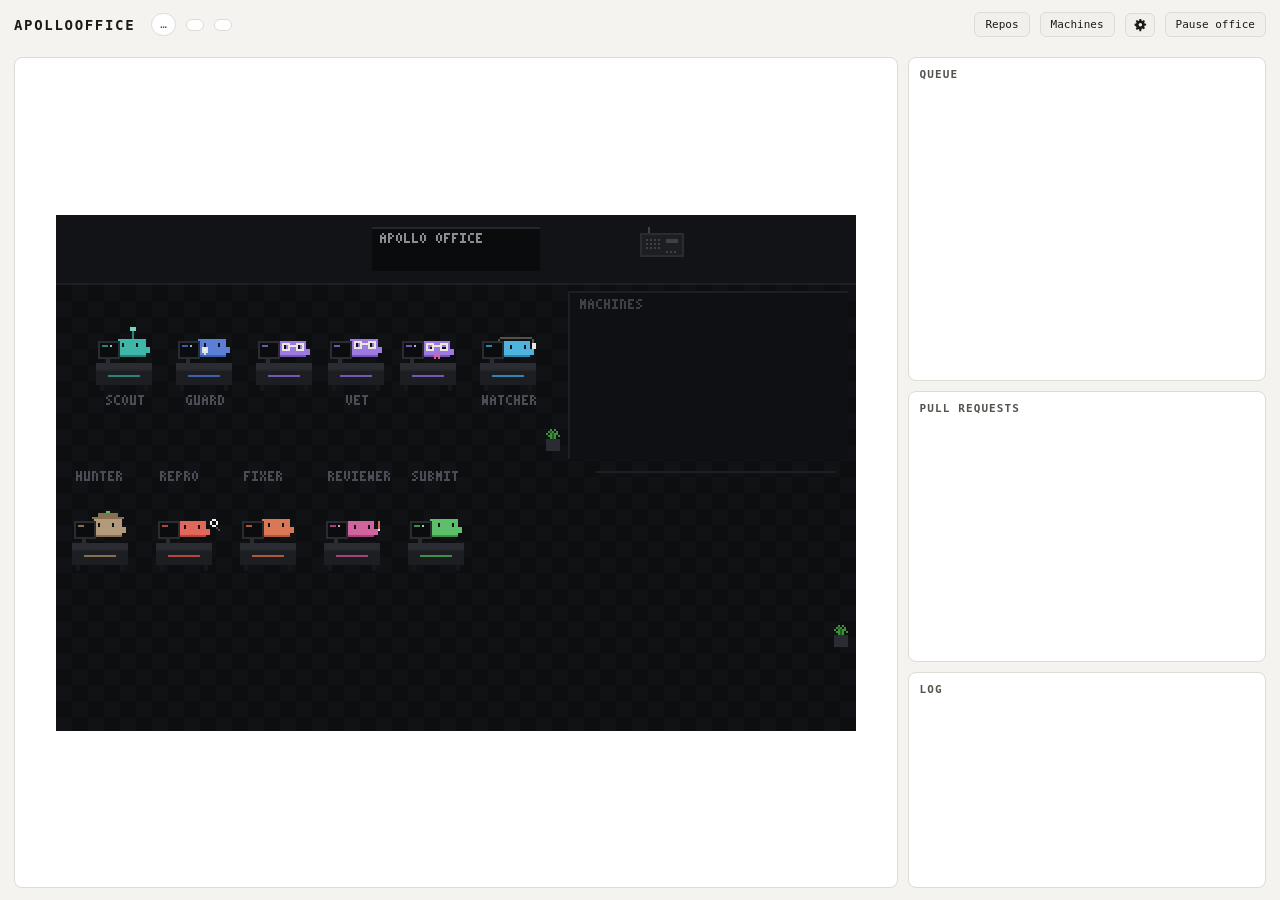
==== ui/index.html @ f30e3ad6 "Add a per-repository switch for naming ApolloOffice in the PR footer, and a dismissible star banner" ====
<!doctype html>
<html lang="en">
<head>
<meta charset="utf-8">
<meta name="viewport" content="width=device-width, initial-scale=1">
<title>ApolloOffice</title>
<style>
:root {
  --g: #0b0c0e;
  --p: #131417;
  --h: #1b1d21;
  --f: #202227;
  --l: #2c2f35;
  --t1: #ecebe6;
  --t2: #a9a8a2;
  --t3: #75746f;
  --ok: #5cbf6a;
  --bad: #e0675a;
  --info: #4fb3e0;
  --r: 8px;
  --m: ui-monospace, "SF Mono", Menlo, Consolas, monospace;
  --s: -apple-system, BlinkMacSystemFont, "Segoe UI", "Helvetica Neue", sans-serif;
  color-scheme: dark;
}
@media (prefers-color-scheme: light) {
  :root { --g: #f4f3ef; --p: #ffffff; --h: #efeee9; --f: #f1f0ec; --l: #dddbd4; --t1: #1b1a18; --t2: #55534d; --t3: #8a8882; --ok: #2f8a3c; --bad: #c2443a; --info: #2878a8; color-scheme: light; }
  button.go, button.pri { color: #fff; }
  #dr { background: rgba(0,0,0,.25); }
}
* { box-sizing: border-box; }
html, body { margin: 0; height: 100%; overflow: hidden; background: var(--g); color: var(--t1); font: 13px/1.4 var(--s); }
body { padding: 12px 14px; display: grid; grid-template-rows: auto auto minmax(0, 1fr); gap: 10px; }
a { color: inherit; text-decoration: none; }
a:hover { text-decoration: underline; }
.mono { font-family: var(--m); }
header { display: flex; align-items: center; gap: 10px; flex-wrap: nowrap; overflow: hidden; min-width: 0; }
h1 { font: 600 14px/1 var(--m); letter-spacing: .12em; text-transform: uppercase; margin: 0 6px 0 0; white-space: nowrap; }
.chip { font: 11px/1 var(--m); padding: 5px 8px; border-radius: 99px; background: var(--p); color: var(--t2); border: 1px solid var(--l); white-space: nowrap; overflow: hidden; text-overflow: ellipsis; min-width: 0; }
.chip b { color: var(--t1); font-weight: 500; }
.chip.ok { color: var(--ok); border-color: color-mix(in srgb, var(--ok) 40%, transparent); }
.chip.bad { color: var(--bad); border-color: color-mix(in srgb, var(--bad) 40%, transparent); }
.chip.info { color: var(--info); border-color: color-mix(in srgb, var(--info) 40%, transparent); }
.sp { flex: 1; }
.mt { display: inline-flex; align-items: center; gap: 7px; }
.mt .bar { width: 46px; height: 5px; background: var(--l); border-radius: 3px; overflow: hidden; flex: none; }
.mt .bar i { display: block; height: 100%; background: var(--t2); }
.np { max-width: 260px; color: var(--ok); }
#cNet { flex: none; }
#cU5, #cU7 { flex: none; }
.mt.hi .bar i { background: var(--bad); }
button { font: 11px/1 var(--m); color: var(--t1); background: var(--f); border: 1px solid var(--l); border-radius: 6px; padding: 6px 10px; cursor: pointer; white-space: nowrap; }
button:hover { background: var(--l); }
.tiles { display: grid; grid-template-columns: repeat(10, minmax(0, 1fr)); gap: 6px; }
.tile { background: var(--p); border: 1px solid var(--l); border-radius: var(--r); padding: 7px 9px; height: 74px; cursor: pointer; position: relative; overflow: hidden; transition: border-color .2s; min-width: 0; }
.tile:hover { border-color: var(--t3); }
.tile .hd { display: flex; align-items: center; gap: 6px; font: 600 11px/1 var(--m); text-transform: uppercase; letter-spacing: .06em; white-space: nowrap; }
.tile .dot { width: 8px; height: 8px; border-radius: 2px; flex: none; }
.tile .gear { flex: none; background: none; border: 0; padding: 2px; margin: -2px -3px -2px 2px; color: var(--t3); border-radius: 4px; display: inline-flex; }
.tile .gear:hover { color: var(--t1); background: var(--l); }
button.ic { padding: 4px 7px; display: inline-flex; align-items: center; }
button.ic svg { width: 14px; height: 14px; }
.tile .md { margin-left: auto; color: var(--t3); font-weight: 400; letter-spacing: 0; text-transform: none; overflow: hidden; text-overflow: ellipsis; }
.tile .sy { margin-top: 6px; color: var(--t2); font: 11px/1.3 var(--m); display: -webkit-box; -webkit-line-clamp: 2; -webkit-box-orient: vertical; overflow: hidden; word-break: break-word; }
.tile .ft { position: absolute; bottom: 6px; right: 9px; font: 10px var(--m); color: var(--t3); }
.tile .stt { position: absolute; bottom: 6px; left: 9px; font: 10px var(--m); color: var(--t3); text-transform: uppercase; }
.tile.work .stt { color: var(--t1); }
.tile.hold { opacity: .55; }
body.sb { grid-template-rows: auto auto auto minmax(0, 1fr); }
.ban { display: flex; align-items: center; gap: 8px; padding: 6px 8px 6px 12px; border: 1px solid var(--l); border-radius: var(--r); background: var(--p); color: var(--t2); font: 12px/1.3 var(--m); min-width: 0; }
.ban span:first-child { overflow: hidden; text-overflow: ellipsis; white-space: nowrap; }
main { display: grid; grid-template-columns: minmax(0, 1fr) clamp(300px, 28vw, 420px); gap: 10px; min-height: 0; }
.stage { background: var(--p); border: 1px solid var(--l); border-radius: var(--r); overflow: hidden; min-height: 0; min-width: 0; display: flex; align-items: center; justify-content: center; position: relative; }
.mg { position: absolute; top: 14px; left: 50%; transform: translateX(-50%); width: min(560px, 80%); background: var(--p); border: 1px solid var(--ok); border-radius: var(--r); padding: 12px 16px; animation: mgin .35s cubic-bezier(.2,.9,.3,1.2); }
.mg .mh { font: 600 12px/1.2 var(--m); letter-spacing: .1em; color: var(--ok); }
.mg .mt2 { margin-top: 6px; font-size: 14px; color: var(--t1); }
.mg .mq { margin-top: 8px; font: 12px/1.45 var(--m); color: var(--t2); display: -webkit-box; -webkit-line-clamp: 4; -webkit-box-orient: vertical; overflow: hidden; }
@keyframes mgin { from { opacity: 0; transform: translate(-50%, -8px); } to { opacity: 1; transform: translate(-50%, 0); } }
@media (prefers-reduced-motion: reduce) { .mg { animation: none; } }
canvas { display: block; image-rendering: pixelated; image-rendering: crisp-edges; }
.side { display: grid; grid-template-rows: minmax(0, 1.2fr) minmax(0, 1fr) minmax(0, .8fr); gap: 10px; min-height: 0; }
.card { background: var(--p); border: 1px solid var(--l); border-radius: var(--r); padding: 9px 11px; min-height: 0; display: flex; flex-direction: column; overflow: hidden; }
.card h2 { font: 600 11px/1 var(--m); text-transform: uppercase; letter-spacing: .1em; color: var(--t2); margin: 2px 0 8px; display: flex; gap: 8px; flex: none; white-space: nowrap; }
.card h2 span { color: var(--t3); font-weight: 400; overflow: hidden; text-overflow: ellipsis; }
.bd { flex: 1; min-height: 0; overflow: hidden; }
.sub { font: 600 10px/1 var(--m); text-transform: uppercase; letter-spacing: .1em; color: var(--t3); margin: 8px 0 2px; }
.row { display: grid; grid-template-columns: 64px minmax(0, 1fr) auto; gap: 8px; align-items: baseline; padding: 5px 0; border-top: 1px solid var(--h); }
.bd > .row:first-child, .sub + .row { border-top: 0; }
.pill { font: 10px/1 var(--m); padding: 3px 5px; border-radius: 4px; background: var(--f); color: var(--t2); text-transform: uppercase; text-align: center; white-space: nowrap; overflow: hidden; }
.pill.work { color: var(--t1); background: var(--l); }
.pill.ok { color: var(--ok); }
.pill.bad { color: var(--bad); }
.pill.info { color: var(--info); }
.ti { overflow: hidden; }
.ti .a { color: var(--t1); display: block; white-space: nowrap; overflow: hidden; text-overflow: ellipsis; }
.ti .w { color: var(--t3); font-size: 11px; margin-top: 1px; white-space: nowrap; overflow: hidden; text-overflow: ellipsis; }
.rp { color: var(--t3); font: 11px var(--m); white-space: nowrap; }
.x { color: var(--t3); cursor: pointer; font: 11px var(--m); background: none; border: 0; padding: 0 2px; }
.x:hover { color: var(--bad); background: none; }
.bars { display: flex; align-items: flex-end; gap: 2px; height: 30px; margin: 0 0 6px; flex: none; }
.bars i { flex: 1; background: var(--ok); opacity: .75; min-height: 1px; border-radius: 1px 1px 0 0; }
.bars i.z { background: var(--l); opacity: 1; }
.log { font: 11px/1.45 var(--m); color: var(--t2); }
.log div { display: grid; grid-template-columns: 38px 58px minmax(0, 1fr); gap: 6px; white-space: nowrap; }
.log div span:last-child { overflow: hidden; text-overflow: ellipsis; }
.log .tm { color: var(--t3); }
.row.apr .a { color: var(--ok); }
button.go { color: #0b0c0e; background: var(--ok); border-color: var(--ok); padding: 3px 7px; font-size: 10px; }
button.go:hover { background: #94dd9e; }
button.pri { color: #0b0c0e; background: var(--t1); border-color: var(--t1); }
button.pri:hover { background: #fff; }
button.dng { color: var(--bad); }
#dr { position: fixed; inset: 0; z-index: 20; display: flex; justify-content: flex-end; background: rgba(0,0,0,.45); }
#dr .pn { width: min(760px, 100%); height: 100%; background: var(--p); border-left: 1px solid var(--l); display: flex; flex-direction: column; }
#dr .ph { display: flex; align-items: center; gap: 10px; padding: 12px 16px; border-bottom: 1px solid var(--l); }
#dr .ph h3 { margin: 0; font: 600 13px/1 var(--m); letter-spacing: .1em; text-transform: uppercase; flex: 1; }
#dr .pb { flex: 1; overflow: auto; padding: 14px 16px 40px; }
.tabs { display: flex; gap: 4px; }
.tabs button.on { background: var(--l); border-color: var(--t3); }
.sec { margin: 0 0 18px; }
.sec h4 { font: 600 11px/1 var(--m); letter-spacing: .1em; text-transform: uppercase; color: var(--t2); margin: 0 0 8px; }
.box { border: 1px solid var(--l); border-radius: var(--r); padding: 10px 12px; margin: 0 0 8px; background: var(--g); }
.box .hd2 { display: flex; align-items: center; gap: 8px; }
.box .hd2 b { font: 600 13px var(--m); flex: 1; overflow: hidden; text-overflow: ellipsis; white-space: nowrap; }
.fm { display: grid; grid-template-columns: 140px minmax(0, 1fr); gap: 8px 10px; align-items: center; margin-top: 10px; }
.fm label { color: var(--t2); font-size: 12px; }
.fm .hint, .hint { color: var(--t3); font-size: 11px; grid-column: 2; margin-top: -4px; }
input[type=text], input[type=password], input[type=number], textarea, select { font: 12px/1.4 var(--m); color: var(--t1); background: var(--f); border: 1px solid var(--l); border-radius: 6px; padding: 6px 8px; width: 100%; }
textarea { min-height: 70px; resize: vertical; }
input:focus, textarea:focus, select:focus { outline: 1px solid var(--info); border-color: var(--info); }
.ck { display: flex; gap: 8px; align-items: center; font-size: 12px; color: var(--t2); }
.ck b { color: var(--t1); font-weight: 500; }
.ok2, .ck b.ok2 { color: var(--ok); } .bad2, .ck b.bad2 { color: var(--bad); }
[hidden] { display: none !important; }
.acts { display: flex; gap: 8px; flex-wrap: wrap; margin-top: 10px; }
.msg { font: 12px var(--m); margin-top: 8px; color: var(--t2); white-space: pre-wrap; }
.msg.bad2 { color: var(--bad); }
pre.df { font: 11px/1.45 var(--m); background: var(--g); border: 1px solid var(--l); border-radius: 6px; padding: 8px 10px; overflow: auto; max-height: 46vh; margin: 0; white-space: pre; }
pre.df .ad { color: var(--ok); } pre.df .rm { color: var(--bad); } pre.df .hh { color: var(--info); } pre.df .fh { color: var(--t1); font-weight: 600; }
.warn { border: 1px solid color-mix(in srgb, var(--bad) 50%, transparent); color: var(--t1); border-radius: 6px; padding: 8px 10px; font-size: 12px; margin: 8px 0; }
.empty { color: var(--t3); font: 12px var(--m); padding: 4px 0; }
@media (prefers-color-scheme: light) { button.go, button.pri { color: #fff; } button.pri:hover { background: #000; } }
@media (max-width: 1100px) { .tiles { grid-template-columns: repeat(5, minmax(0, 1fr)); } .tile { height: 56px; } .tile .sy { -webkit-line-clamp: 1; } }
@media (max-width: 860px) { body { grid-template-rows: auto auto minmax(0, 1.1fr); } body.sb { grid-template-rows: auto auto auto minmax(0, 1.1fr); } main { grid-template-columns: 1fr; grid-template-rows: minmax(0, 1fr) minmax(0, 1fr); } .side { grid-template-columns: 1fr 1fr; grid-template-rows: minmax(0, 1fr); } .side .card:last-child { display: none; } .tiles { grid-template-columns: repeat(3, minmax(0, 1fr)); } #cQ, #cHo { display: none; } }
</style>
</head>
<body>
<header>
  <h1>ApolloOffice</h1>
  <span class="chip" id="cNet">…</span>
  <span class="chip" id="cHo"></span>
  <span class="chip" id="cQ"></span>
  <span class="sp"></span>
  <button id="bRepos">Repos</button>
  <button id="bHosts">Machines</button>
  <button id="bSet" class="ic" title="Settings" aria-label="Settings"></button>
  <button id="bPause">Pause office</button>
</header>
<div class="ban" id="ban" hidden><span>Enjoying ApolloOffice? A star on GitHub helps other people find it.</span><span class="sp"></span><button class="go" id="bStar">Star on GitHub</button><button id="bLater">Later</button></div>
<div class="tiles" id="tiles"></div>
<main>
  <div class="stage" id="stage"><canvas id="cv" width="400" height="258"></canvas><div class="mg" id="mg" hidden></div></div>
  <div class="side">
    <div class="card"><h2>Queue <span id="qn"></span></h2><div class="bd" id="queue"></div></div>
    <div class="card"><h2>Pull requests <span id="prn"></span></h2><div class="bars" id="bars" title="merges per day, last 30 days"></div><div class="bd" id="prs"></div></div>
    <div class="card"><h2>Log</h2><div class="bd log" id="log"></div></div>
  </div>
</main>
<div id="dr" hidden><div class="pn"><div class="ph"><h3 id="drT"></h3><button id="drX">Close</button></div><div class="pb" id="drB"></div></div></div>
<script src="body.js"></script>
<script src="o.js"></script>
<script src="p.js"></script>
</body>
</html>
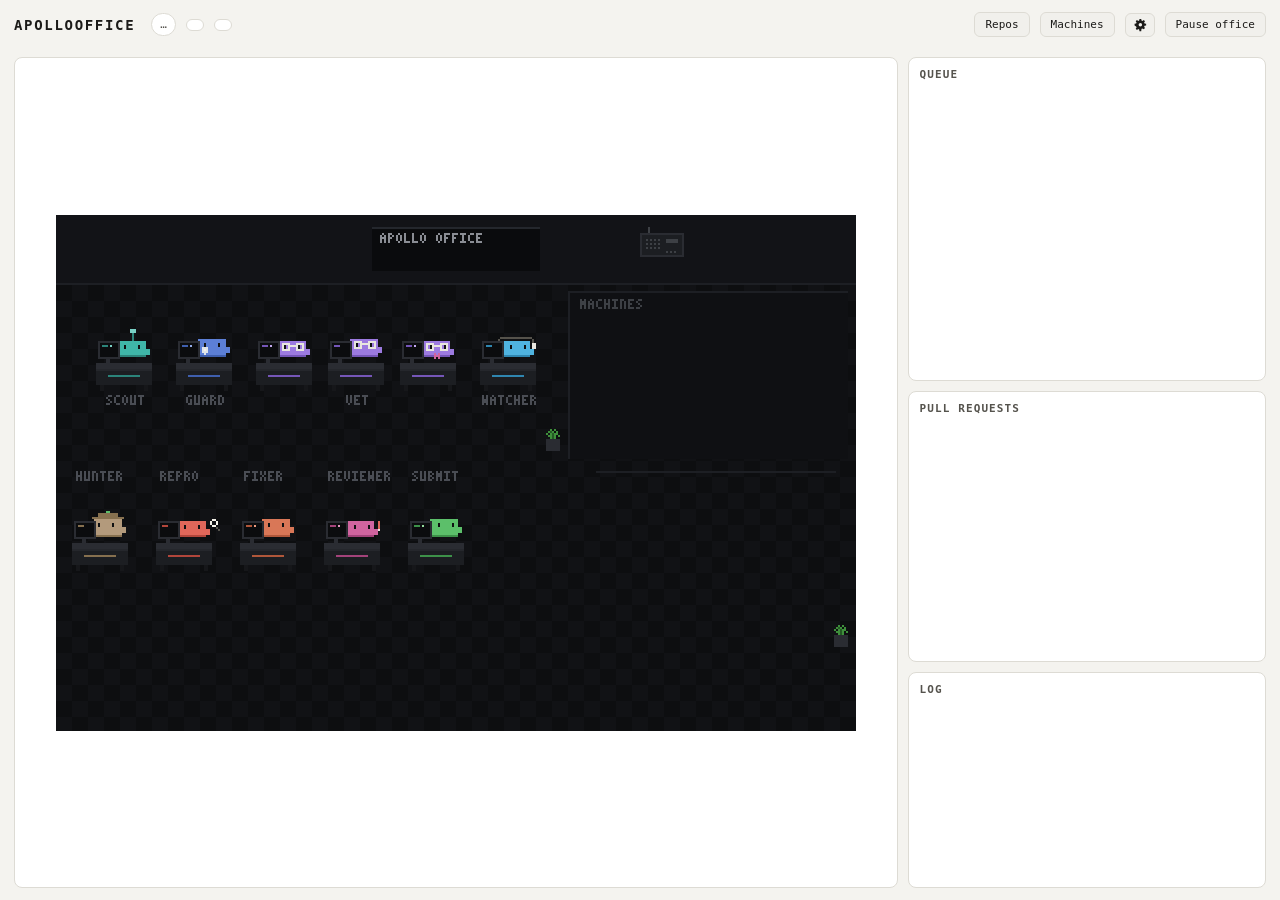
==== commit ff4560aa: "Show worker and machine details on hover in the office view" ====
--- a/ui/index.html
+++ b/ui/index.html
@@ -76,6 +76,21 @@
 .mg .mq { margin-top: 8px; font: 12px/1.45 var(--m); color: var(--t2); display: -webkit-box; -webkit-line-clamp: 4; -webkit-box-orient: vertical; overflow: hidden; }
 @keyframes mgin { from { opacity: 0; transform: translate(-50%, -8px); } to { opacity: 1; transform: translate(-50%, 0); } }
 @media (prefers-reduced-motion: reduce) { .mg { animation: none; } }
+.tip { position: fixed; z-index: 30; width: max-content; max-width: 340px; background: var(--p); border: 1px solid var(--l); border-radius: var(--r); padding: 9px 11px; font: 11px/1.45 var(--m); color: var(--t2); pointer-events: none; box-shadow: 0 6px 20px rgba(0,0,0,.35); }
+.tip .th { display: flex; gap: 10px; align-items: baseline; margin-bottom: 5px; }
+.tip .th b { color: var(--t1); font-size: 12px; letter-spacing: .06em; text-transform: uppercase; }
+.tip .th span { margin-left: auto; color: var(--t3); }
+.tip .tr { display: grid; grid-template-columns: 52px minmax(0, 1fr); gap: 6px; }
+.tip .tr > span:last-child { color: var(--t1); overflow-wrap: anywhere; }
+.tip .k { color: var(--t3); }
+.tip .tc { margin-top: 6px; padding-top: 6px; border-top: 1px solid var(--l); }
+.tip .tc div { display: grid; grid-template-columns: 32px minmax(0, 1fr); gap: 6px; white-space: nowrap; overflow: hidden; text-overflow: ellipsis; }
+.tip .tc div span:last-child { overflow: hidden; text-overflow: ellipsis; color: var(--t1); }
+.tip .tf { margin-top: 6px; color: var(--t3); }
+.tip .bar { display: inline-block; width: 60px; height: 5px; background: var(--l); border-radius: 3px; margin-left: 6px; vertical-align: middle; overflow: hidden; }
+.tip .bar i { display: block; height: 100%; background: var(--ok); }
+.tip .bar i.hi { background: var(--bad); }
+.tip .bad2 { color: var(--bad); } .tip .ok2 { color: var(--ok); }
 canvas { display: block; image-rendering: pixelated; image-rendering: crisp-edges; }
 .side { display: grid; grid-template-rows: minmax(0, 1.2fr) minmax(0, 1fr) minmax(0, .8fr); gap: 10px; min-height: 0; }
 .card { background: var(--p); border: 1px solid var(--l); border-radius: var(--r); padding: 9px 11px; min-height: 0; display: flex; flex-direction: column; overflow: hidden; }
@@ -158,7 +173,7 @@
 <div class="ban" id="ban" hidden><span>Enjoying ApolloOffice? A star on GitHub helps other people find it.</span><span class="sp"></span><button class="go" id="bStar">Star on GitHub</button><button id="bLater">Later</button></div>
 <div class="tiles" id="tiles"></div>
 <main>
-  <div class="stage" id="stage"><canvas id="cv" width="400" height="258"></canvas><div class="mg" id="mg" hidden></div></div>
+  <div class="stage" id="stage"><canvas id="cv" width="400" height="258"></canvas><div class="mg" id="mg" hidden></div></div><div class="tip" id="tip" hidden></div>
   <div class="side">
     <div class="card"><h2>Queue <span id="qn"></span></h2><div class="bd" id="queue"></div></div>
     <div class="card"><h2>Pull requests <span id="prn"></span></h2><div class="bars" id="bars" title="merges per day, last 30 days"></div><div class="bd" id="prs"></div></div>
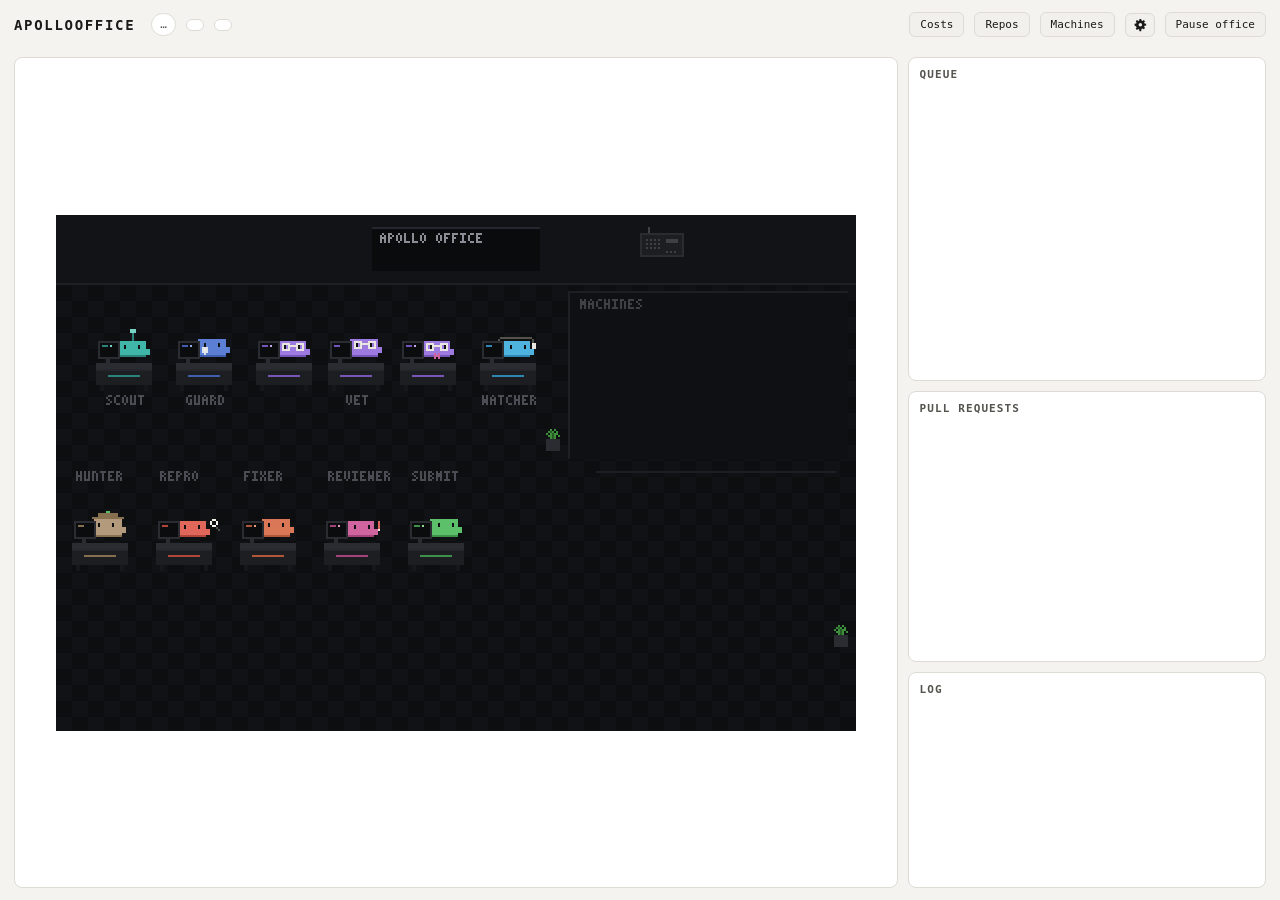
==== commit b89a9d9d: "Add costs, budgets, model stats, error tracker webhook and CI report action" ====
--- a/ui/index.html
+++ b/ui/index.html
@@ -149,6 +149,11 @@
 .acts { display: flex; gap: 8px; flex-wrap: wrap; margin-top: 10px; }
 .msg { font: 12px var(--m); margin-top: 8px; color: var(--t2); white-space: pre-wrap; }
 .msg.bad2 { color: var(--bad); }
+.tw { overflow-x: auto; }
+table.tb { width: 100%; border-collapse: collapse; font: 11px/1.4 var(--m); }
+table.tb th { text-align: left; color: var(--t3); font-weight: 400; padding: 3px 6px 5px 0; border-bottom: 1px solid var(--l); white-space: nowrap; }
+table.tb td { padding: 4px 6px 4px 0; border-bottom: 1px solid var(--l); white-space: nowrap; }
+table.tb td.n, table.tb th.n { text-align: right; }
 pre.df { font: 11px/1.45 var(--m); background: var(--g); border: 1px solid var(--l); border-radius: 6px; padding: 8px 10px; overflow: auto; max-height: 46vh; margin: 0; white-space: pre; }
 pre.df .ad { color: var(--ok); } pre.df .rm { color: var(--bad); } pre.df .hh { color: var(--info); } pre.df .fh { color: var(--t1); font-weight: 600; }
 .warn { border: 1px solid color-mix(in srgb, var(--bad) 50%, transparent); color: var(--t1); border-radius: 6px; padding: 8px 10px; font-size: 12px; margin: 8px 0; }
@@ -165,6 +170,7 @@
   <span class="chip" id="cHo"></span>
   <span class="chip" id="cQ"></span>
   <span class="sp"></span>
+  <button id="bCost">Costs</button>
   <button id="bRepos">Repos</button>
   <button id="bHosts">Machines</button>
   <button id="bSet" class="ic" title="Settings" aria-label="Settings"></button>
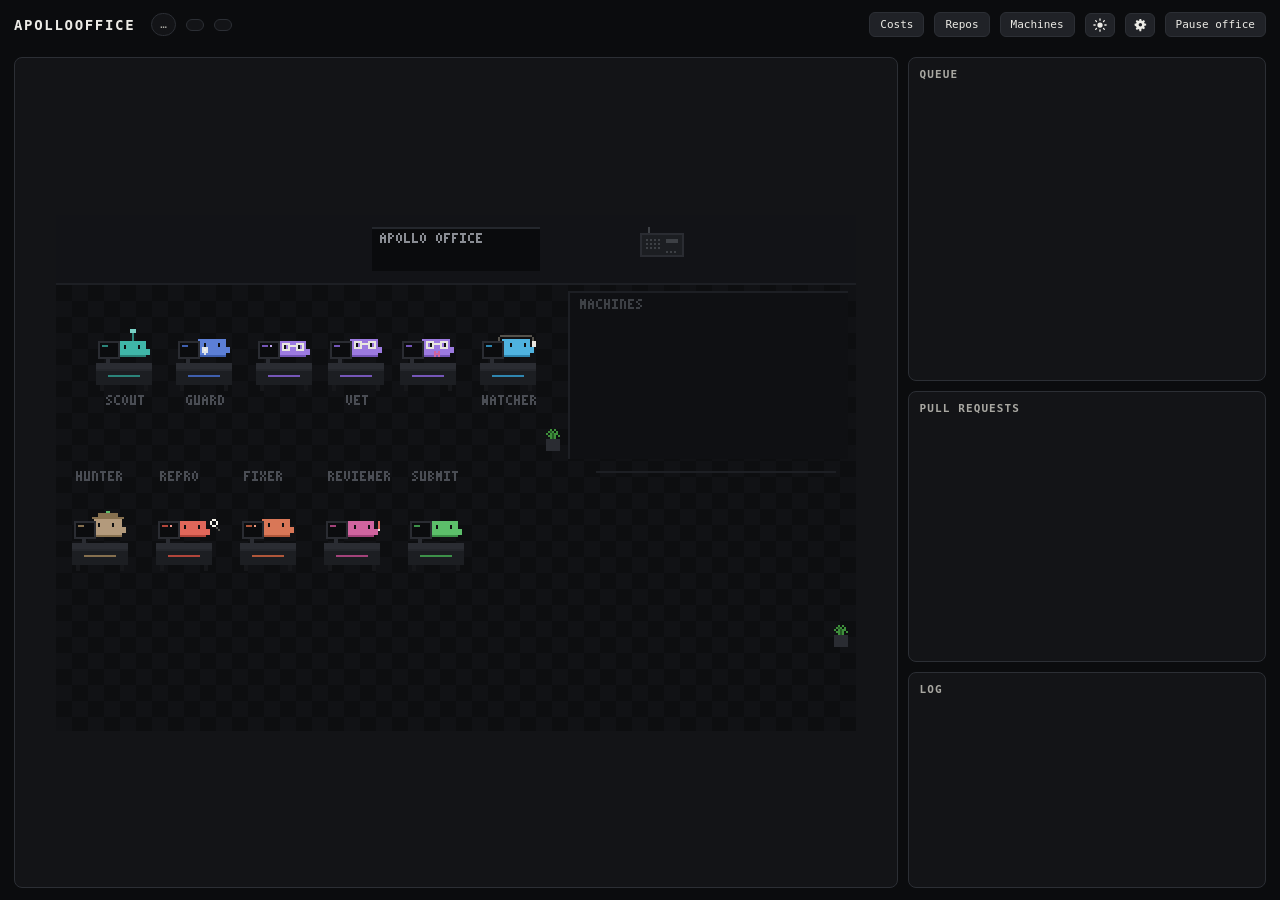
==== commit add7d50e: "Add dark default with light theme, bulk approve, diff viewer, working hours, browser notifications, " ====
--- a/ui/index.html
+++ b/ui/index.html
@@ -4,6 +4,7 @@
 <meta charset="utf-8">
 <meta name="viewport" content="width=device-width, initial-scale=1">
 <title>ApolloOffice</title>
+<script src="th.js"></script>
 <style>
 :root {
   --g: #0b0c0e;
@@ -22,11 +23,10 @@
   --s: -apple-system, BlinkMacSystemFont, "Segoe UI", "Helvetica Neue", sans-serif;
   color-scheme: dark;
 }
-@media (prefers-color-scheme: light) {
-  :root { --g: #f4f3ef; --p: #ffffff; --h: #efeee9; --f: #f1f0ec; --l: #dddbd4; --t1: #1b1a18; --t2: #55534d; --t3: #8a8882; --ok: #2f8a3c; --bad: #c2443a; --info: #2878a8; color-scheme: light; }
-  button.go, button.pri { color: #fff; }
-  #dr { background: rgba(0,0,0,.25); }
-}
+:root[data-th=light] { --g: #f4f3ef; --p: #ffffff; --h: #efeee9; --f: #f1f0ec; --l: #dddbd4; --t1: #1b1a18; --t2: #55534d; --t3: #8a8882; --ok: #2f8a3c; --bad: #c2443a; --info: #2878a8; color-scheme: light; }
+[data-th=light] button.go, [data-th=light] button.pri { color: #fff; }
+[data-th=light] button.pri:hover { background: #000; }
+[data-th=light] #dr { background: rgba(0,0,0,.25); }
 * { box-sizing: border-box; }
 html, body { margin: 0; height: 100%; overflow: hidden; background: var(--g); color: var(--t1); font: 13px/1.4 var(--s); }
 body { padding: 12px 14px; display: grid; grid-template-rows: auto auto minmax(0, 1fr); gap: 10px; }
@@ -41,6 +41,14 @@
 .chip.bad { color: var(--bad); border-color: color-mix(in srgb, var(--bad) 40%, transparent); }
 .chip.info { color: var(--info); border-color: color-mix(in srgb, var(--info) 40%, transparent); }
 .sp { flex: 1; }
+button.hc { cursor: pointer; flex: none; display: inline-flex; gap: 5px; align-items: center; }
+button.hc:hover { background: var(--f); }
+.hc i { width: 7px; height: 7px; border-radius: 2px; background: var(--ok); display: inline-block; }
+.hc i.no { background: var(--bad); }
+.bkb { display: flex; align-items: center; gap: 6px; padding: 0 0 6px; font: 11px var(--m); color: var(--t3); }
+.bkb .ck { font: 11px var(--m); }
+.row input.bk { margin: 0 4px 0 0; }
+.row:has(input.bk) { grid-template-columns: auto 64px minmax(0, 1fr) auto; }
 .mt { display: inline-flex; align-items: center; gap: 7px; }
 .mt .bar { width: 46px; height: 5px; background: var(--l); border-radius: 3px; overflow: hidden; flex: none; }
 .mt .bar i { display: block; height: 100%; background: var(--t2); }
@@ -146,6 +154,9 @@
 .ck b { color: var(--t1); font-weight: 500; }
 .ok2, .ck b.ok2 { color: var(--ok); } .bad2, .ck b.bad2 { color: var(--bad); }
 [hidden] { display: none !important; }
+.fb { position: fixed; inset: 0; z-index: 100; pointer-events: none; overflow: hidden; }
+.fbg { position: absolute; left: 0; top: 0; width: 56px; height: 104px; margin: -52px 0 0 -28px; image-rendering: pixelated; filter: drop-shadow(0 6px 6px rgba(0,0,0,.45)); }
+.fbw { position: absolute; inset: 0; background: #fff; opacity: 0; }
 .acts { display: flex; gap: 8px; flex-wrap: wrap; margin-top: 10px; }
 .msg { font: 12px var(--m); margin-top: 8px; color: var(--t2); white-space: pre-wrap; }
 .msg.bad2 { color: var(--bad); }
@@ -154,25 +165,69 @@
 table.tb th { text-align: left; color: var(--t3); font-weight: 400; padding: 3px 6px 5px 0; border-bottom: 1px solid var(--l); white-space: nowrap; }
 table.tb td { padding: 4px 6px 4px 0; border-bottom: 1px solid var(--l); white-space: nowrap; }
 table.tb td.n, table.tb th.n { text-align: right; }
+.dv { border: 1px solid var(--l); border-radius: 6px; background: var(--g); }
+.dvh { display: flex; align-items: center; gap: 8px; padding: 6px 8px; border-bottom: 1px solid var(--l); font: 11px var(--m); color: var(--t2); }
+.dv details { border-bottom: 1px solid var(--l); }
+.dv details:last-child { border-bottom: 0; }
+.dv summary { cursor: pointer; padding: 6px 8px; font: 11px var(--m); display: flex; gap: 8px; align-items: center; background: var(--h); }
+.dv summary .fn { flex: 1; color: var(--t1); font-weight: 600; overflow: hidden; text-overflow: ellipsis; white-space: nowrap; }
+table.dt { width: 100%; border-collapse: collapse; font: 11px/1.45 var(--m); }
+table.dt td { padding: 0 6px; vertical-align: top; }
+table.dt td.ln { color: var(--t3); text-align: right; width: 1%; white-space: nowrap; user-select: none; }
+table.dt td.cd { white-space: pre; color: var(--t1); }
+table.dt.sp2 td.cd { width: 50%; white-space: pre-wrap; word-break: break-all; }
+table.dt tr.hh td { color: var(--info); padding: 3px 6px; background: color-mix(in srgb, var(--info) 8%, transparent); }
+table.dt tr.ad td.cd, table.dt td.cd.ad { background: color-mix(in srgb, var(--ok) 13%, transparent); }
+table.dt tr.rm td.cd, table.dt td.cd.rm { background: color-mix(in srgb, var(--bad) 13%, transparent); }
+table.dt td.cd.e { background: var(--h); }
+table.dt mark { color: inherit; border-radius: 2px; }
+table.dt tr.ad mark, table.dt td.ad mark { background: color-mix(in srgb, var(--ok) 38%, transparent); }
+table.dt tr.rm mark, table.dt td.rm mark { background: color-mix(in srgb, var(--bad) 38%, transparent); }
+.dz .box { border-color: color-mix(in srgb, var(--bad) 45%, transparent); }
+.dz h4 { color: var(--bad); }
+.dzr { display: flex; gap: 12px; align-items: center; padding: 8px 0; border-top: 1px solid var(--l); }
+.dzr:first-child { border-top: 0; padding-top: 0; }
+.dzr > div { flex: 1; font-size: 12px; }
+.dzr .hint { margin-top: 2px; }
 pre.df { font: 11px/1.45 var(--m); background: var(--g); border: 1px solid var(--l); border-radius: 6px; padding: 8px 10px; overflow: auto; max-height: 46vh; margin: 0; white-space: pre; }
 pre.df .ad { color: var(--ok); } pre.df .rm { color: var(--bad); } pre.df .hh { color: var(--info); } pre.df .fh { color: var(--t1); font-weight: 600; }
 .warn { border: 1px solid color-mix(in srgb, var(--bad) 50%, transparent); color: var(--t1); border-radius: 6px; padding: 8px 10px; font-size: 12px; margin: 8px 0; }
 .empty { color: var(--t3); font: 12px var(--m); padding: 4px 0; }
-@media (prefers-color-scheme: light) { button.go, button.pri { color: #fff; } button.pri:hover { background: #000; } }
 @media (max-width: 1100px) { .tiles { grid-template-columns: repeat(5, minmax(0, 1fr)); } .tile { height: 56px; } .tile .sy { -webkit-line-clamp: 1; } }
 @media (max-width: 860px) { body { grid-template-rows: auto auto minmax(0, 1.1fr); } body.sb { grid-template-rows: auto auto auto minmax(0, 1.1fr); } main { grid-template-columns: 1fr; grid-template-rows: minmax(0, 1fr) minmax(0, 1fr); } .side { grid-template-columns: 1fr 1fr; grid-template-rows: minmax(0, 1fr); } .side .card:last-child { display: none; } .tiles { grid-template-columns: repeat(3, minmax(0, 1fr)); } #cQ, #cHo { display: none; } }
+@media (max-width: 700px) {
+  html, body { height: auto; overflow: auto; }
+  body { display: block; padding: 10px; }
+  header { flex-wrap: wrap; gap: 6px; margin-bottom: 10px; }
+  header h1 { width: 100%; }
+  .tiles, .stage, #cHo, #cQ { display: none !important; }
+  main { display: block; }
+  .side { display: flex; flex-direction: column; gap: 10px; }
+  .card { max-height: none; }
+  .side .card:last-child { display: flex; max-height: 50vh; }
+  .bd { overflow: visible; }
+  .row { padding: 8px 0; }
+  button.go { padding: 6px 10px; font-size: 11px; }
+  .ban { margin-bottom: 10px; }
+  #dr .pn { width: 100%; border-left: 0; }
+  .fm { grid-template-columns: 1fr; }
+  .fm .hint, .hint { grid-column: 1; }
+  .dzr { flex-direction: column; align-items: stretch; }
+}
 </style>
 </head>
 <body>
 <header>
   <h1>ApolloOffice</h1>
   <span class="chip" id="cNet">…</span>
+  <button class="chip hc" id="cH" hidden></button>
   <span class="chip" id="cHo"></span>
   <span class="chip" id="cQ"></span>
   <span class="sp"></span>
   <button id="bCost">Costs</button>
   <button id="bRepos">Repos</button>
   <button id="bHosts">Machines</button>
+  <button id="bTh" class="ic" title="Light or dark" aria-label="Light or dark"></button>
   <button id="bSet" class="ic" title="Settings" aria-label="Settings"></button>
   <button id="bPause">Pause office</button>
 </header>
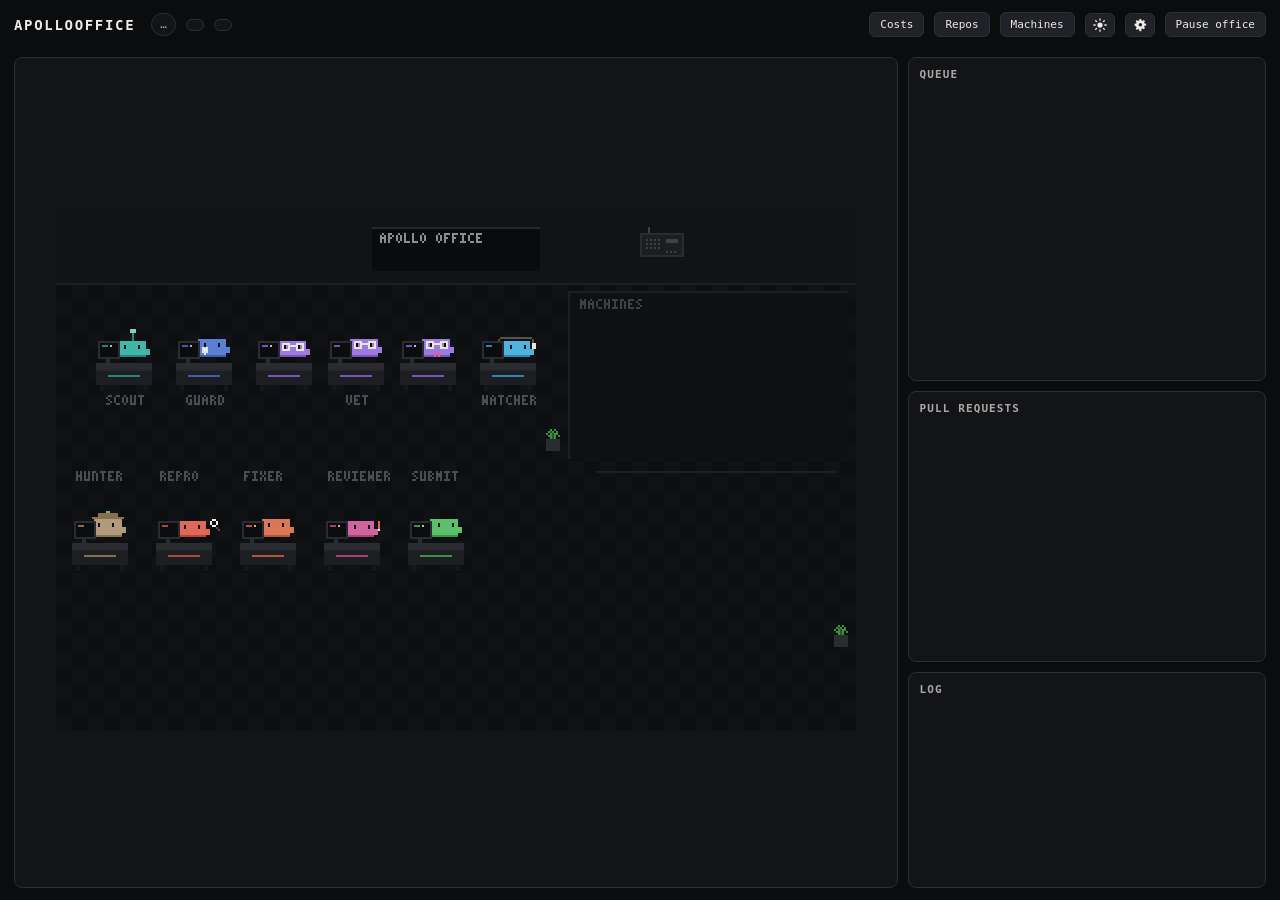
==== commit a87bf5a5: "Give light mode a cooler palette, raised cards and a matching office floor" ====
--- a/ui/index.html
+++ b/ui/index.html
@@ -23,9 +23,15 @@
   --s: -apple-system, BlinkMacSystemFont, "Segoe UI", "Helvetica Neue", sans-serif;
   color-scheme: dark;
 }
-:root[data-th=light] { --g: #f4f3ef; --p: #ffffff; --h: #efeee9; --f: #f1f0ec; --l: #dddbd4; --t1: #1b1a18; --t2: #55534d; --t3: #8a8882; --ok: #2f8a3c; --bad: #c2443a; --info: #2878a8; color-scheme: light; }
+:root[data-th=light] { --g: #e9ebef; --p: #ffffff; --h: #f4f5f7; --f: #f2f3f6; --l: #d9dce2; --t1: #15171b; --t2: #4c515b; --t3: #878c96; --ok: #22844a; --bad: #c23b33; --info: #1f6fa8; color-scheme: light; }
+[data-th=light] .card, [data-th=light] .tile, [data-th=light] .stage { border-color: #dfe2e7; box-shadow: 0 1px 2px rgba(20,24,32,.05), 0 2px 8px rgba(20,24,32,.04); }
+[data-th=light] .stage { background: #e4e7ec; }
+[data-th=light] .tile:hover { border-color: #b9bec7; }
+[data-th=light] button { background: #fff; border-color: #d3d7de; }
+[data-th=light] button:hover { background: var(--f); }
 [data-th=light] button.go, [data-th=light] button.pri { color: #fff; }
 [data-th=light] button.pri:hover { background: #000; }
+[data-th=light] button.go:hover { background: #1b6e3d; border-color: #1b6e3d; }
 [data-th=light] #dr { background: rgba(0,0,0,.25); }
 * { box-sizing: border-box; }
 html, body { margin: 0; height: 100%; overflow: hidden; background: var(--g); color: var(--t1); font: 13px/1.4 var(--s); }
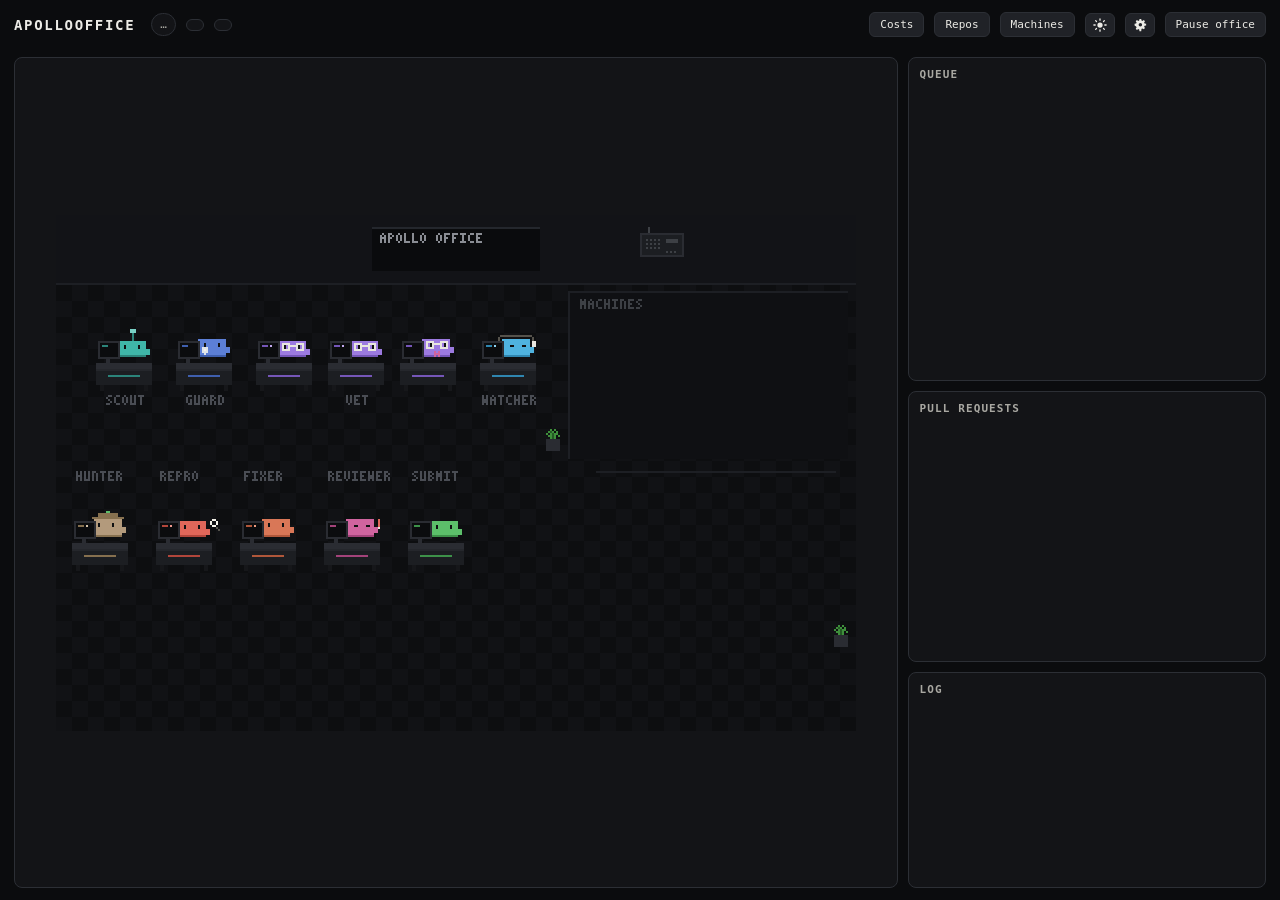
==== commit d2ab309c: "Draw a daylight office for light mode instead of recoloring the night scene" ====
--- a/ui/index.html
+++ b/ui/index.html
@@ -23,9 +23,9 @@
   --s: -apple-system, BlinkMacSystemFont, "Segoe UI", "Helvetica Neue", sans-serif;
   color-scheme: dark;
 }
-:root[data-th=light] { --g: #e9ebef; --p: #ffffff; --h: #f4f5f7; --f: #f2f3f6; --l: #d9dce2; --t1: #15171b; --t2: #4c515b; --t3: #878c96; --ok: #22844a; --bad: #c23b33; --info: #1f6fa8; color-scheme: light; }
+:root[data-th=light] { --g: #f3f5f8; --p: #ffffff; --h: #f5f7f9; --f: #f3f5f8; --l: #e1e5ea; --t1: #15171b; --t2: #4c515b; --t3: #878c96; --ok: #22844a; --bad: #c23b33; --info: #1f6fa8; color-scheme: light; }
 [data-th=light] .card, [data-th=light] .tile, [data-th=light] .stage { border-color: #dfe2e7; box-shadow: 0 1px 2px rgba(20,24,32,.05), 0 2px 8px rgba(20,24,32,.04); }
-[data-th=light] .stage { background: #e4e7ec; }
+[data-th=light] .stage { background: #e9eef3; }
 [data-th=light] .tile:hover { border-color: #b9bec7; }
 [data-th=light] button { background: #fff; border-color: #d3d7de; }
 [data-th=light] button:hover { background: var(--f); }
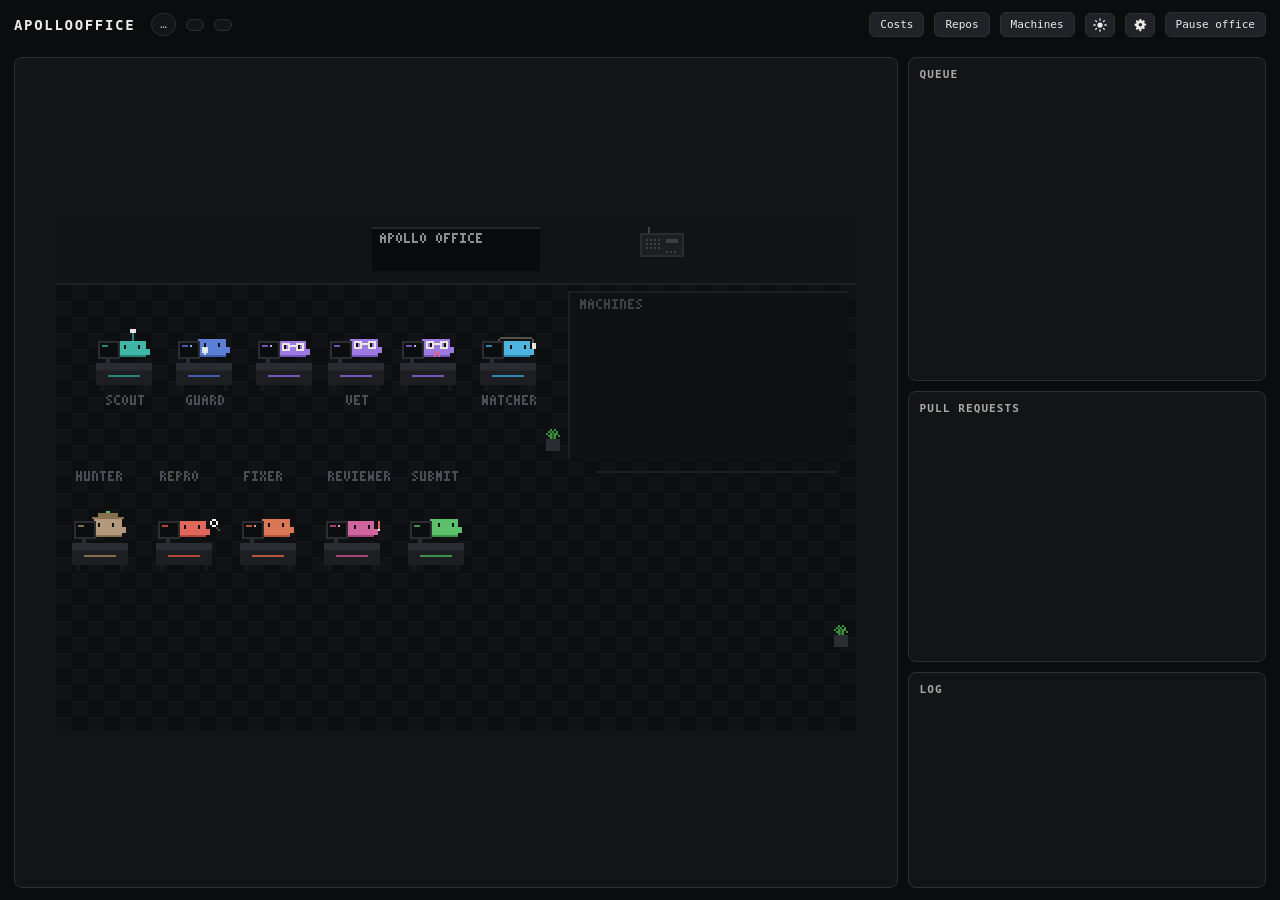
==== commit 1252dafe: "Added usage limits to header" ====
--- a/ui/index.html
+++ b/ui/index.html
@@ -46,6 +46,9 @@
 .chip.ok { color: var(--ok); border-color: color-mix(in srgb, var(--ok) 40%, transparent); }
 .chip.bad { color: var(--bad); border-color: color-mix(in srgb, var(--bad) 40%, transparent); }
 .chip.info { color: var(--info); border-color: color-mix(in srgb, var(--info) 40%, transparent); }
+.usage { display: flex; align-items: center; gap: 6px; min-width: 0; }
+.usage .chip { flex: none; }
+.usage .chip.stale { border-style: dashed; }
 .sp { flex: 1; }
 button.hc { cursor: pointer; flex: none; display: inline-flex; gap: 5px; align-items: center; }
 button.hc:hover { background: var(--f); }
@@ -200,7 +203,7 @@
 .warn { border: 1px solid color-mix(in srgb, var(--bad) 50%, transparent); color: var(--t1); border-radius: 6px; padding: 8px 10px; font-size: 12px; margin: 8px 0; }
 .empty { color: var(--t3); font: 12px var(--m); padding: 4px 0; }
 @media (max-width: 1100px) { .tiles { grid-template-columns: repeat(5, minmax(0, 1fr)); } .tile { height: 56px; } .tile .sy { -webkit-line-clamp: 1; } }
-@media (max-width: 860px) { body { grid-template-rows: auto auto minmax(0, 1.1fr); } body.sb { grid-template-rows: auto auto auto minmax(0, 1.1fr); } main { grid-template-columns: 1fr; grid-template-rows: minmax(0, 1fr) minmax(0, 1fr); } .side { grid-template-columns: 1fr 1fr; grid-template-rows: minmax(0, 1fr); } .side .card:last-child { display: none; } .tiles { grid-template-columns: repeat(3, minmax(0, 1fr)); } #cQ, #cHo { display: none; } }
+@media (max-width: 860px) { header { flex-wrap: wrap; } body { grid-template-rows: auto auto minmax(0, 1.1fr); } body.sb { grid-template-rows: auto auto auto minmax(0, 1.1fr); } main { grid-template-columns: 1fr; grid-template-rows: minmax(0, 1fr) minmax(0, 1fr); } .side { grid-template-columns: 1fr 1fr; grid-template-rows: minmax(0, 1fr); } .side .card:last-child { display: none; } .tiles { grid-template-columns: repeat(3, minmax(0, 1fr)); } #cQ, #cHo { display: none; } }
 @media (max-width: 700px) {
   html, body { height: auto; overflow: auto; }
   body { display: block; padding: 10px; }
@@ -230,6 +233,7 @@
   <span class="chip" id="cHo"></span>
   <span class="chip" id="cQ"></span>
   <span class="sp"></span>
+  <div id="cUsage" class="usage" aria-label="Provider usage" aria-live="polite" hidden></div>
   <button id="bCost">Costs</button>
   <button id="bRepos">Repos</button>
   <button id="bHosts">Machines</button>
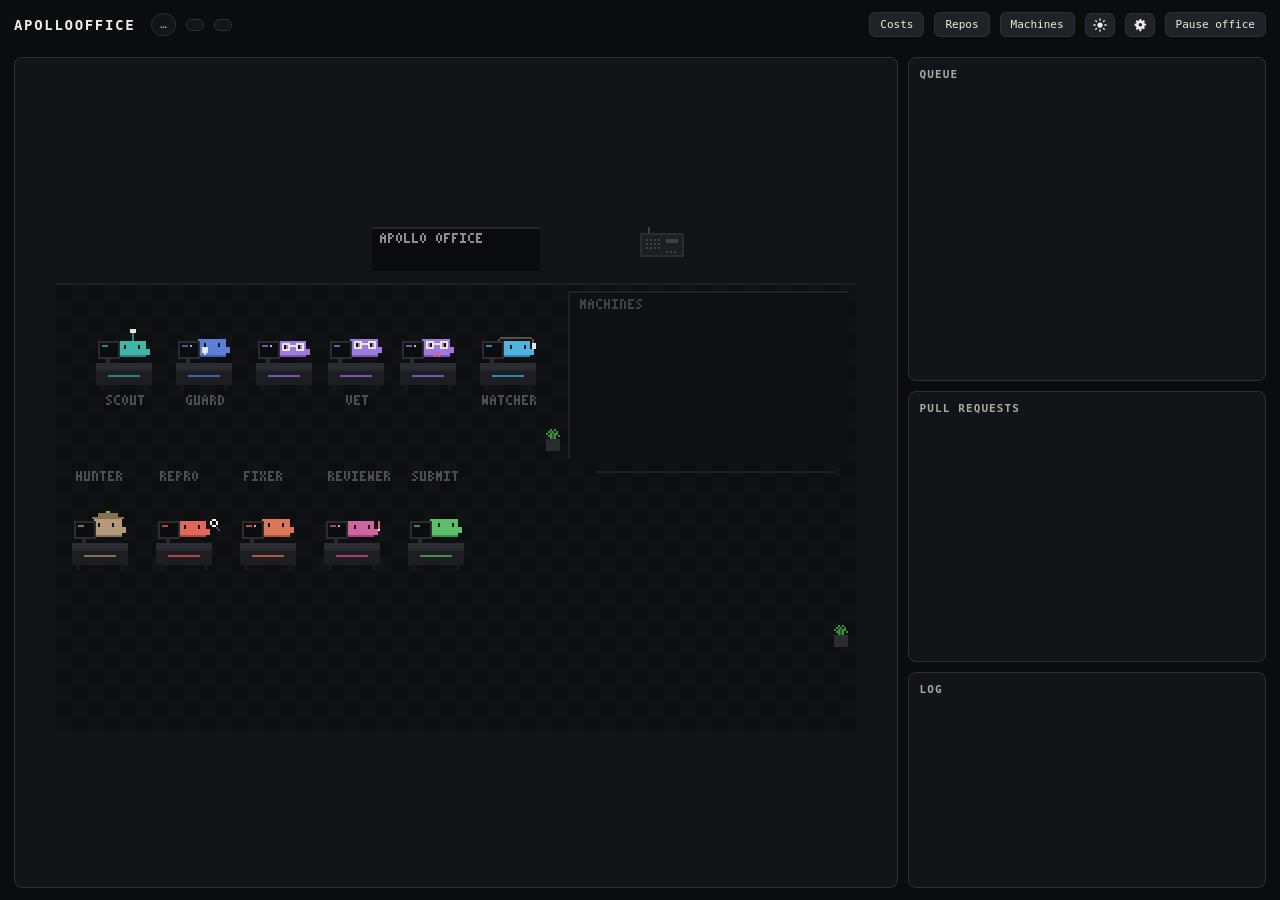
==== commit 87746796: "Added ability to scroll the PR, Queue, and Log, with scrollbar hidden" ====
--- a/ui/index.html
+++ b/ui/index.html
@@ -113,7 +113,8 @@
 .card { background: var(--p); border: 1px solid var(--l); border-radius: var(--r); padding: 9px 11px; min-height: 0; display: flex; flex-direction: column; overflow: hidden; }
 .card h2 { font: 600 11px/1 var(--m); text-transform: uppercase; letter-spacing: .1em; color: var(--t2); margin: 2px 0 8px; display: flex; gap: 8px; flex: none; white-space: nowrap; }
 .card h2 span { color: var(--t3); font-weight: 400; overflow: hidden; text-overflow: ellipsis; }
-.bd { flex: 1; min-height: 0; overflow: hidden; }
+.bd { flex: 1; min-height: 0; overflow-x: hidden; overflow-y: auto; scrollbar-width: none; -ms-overflow-style: none; }
+.bd::-webkit-scrollbar { display: none; }
 .sub { font: 600 10px/1 var(--m); text-transform: uppercase; letter-spacing: .1em; color: var(--t3); margin: 8px 0 2px; }
 .row { display: grid; grid-template-columns: 64px minmax(0, 1fr) auto; gap: 8px; align-items: baseline; padding: 5px 0; border-top: 1px solid var(--h); }
 .bd > .row:first-child, .sub + .row { border-top: 0; }
@@ -212,9 +213,8 @@
   .tiles, .stage, #cHo, #cQ { display: none !important; }
   main { display: block; }
   .side { display: flex; flex-direction: column; gap: 10px; }
-  .card { max-height: none; }
+  .card { max-height: 50vh; }
   .side .card:last-child { display: flex; max-height: 50vh; }
-  .bd { overflow: visible; }
   .row { padding: 8px 0; }
   button.go { padding: 6px 10px; font-size: 11px; }
   .ban { margin-bottom: 10px; }
